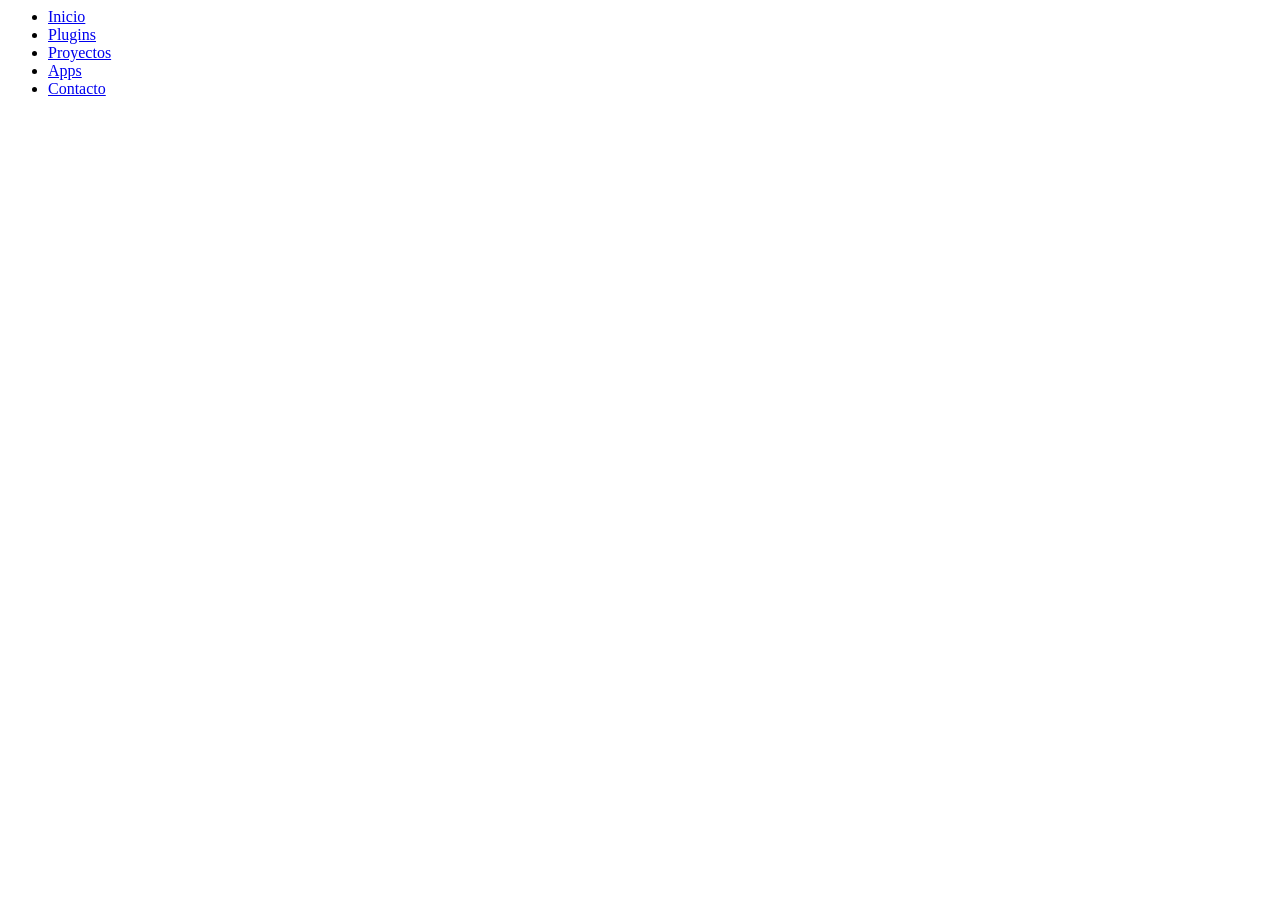
==== SQA/index.html @ abec7d4c "initial commit asd" ====
<!DOCTYPE="HTML">
<html lang="en">
    <head>
        <meta charset="UTF-8">
        <meta name="viewport" content="width=device-width, initial-scale=1.0">
        <meta http-equiv="X-UA-Compatible" content="ie=edge">
        <title>Document</title>
        <link rel="stylesheet" href="styles.css">
        <script src="script.js"></script>
    </head>
    <header>
        <nav>
            <ul>
                <li><a href="#inicio">Inicio</a></li>
                <li><a href="#minecraft">Plugins</a></li>
                <li><a href="#proyectos">Proyectos</a></li>
                <li><a href="#apps">Apps</a></li>
                <li><a href="#contacto">Contacto</a></li>
            </ul>
        </nav>
    </header>
    <body>
    <section class="inicio" id="inicio"></section>
    <section class="plugins" id="minecraft"></section>
    <section class="proyectos" id="proyectos"></section>
    <section class="apps" id="apps"></section>
    <section class="contacto" id="contacto"></section>
    </body>
</html>
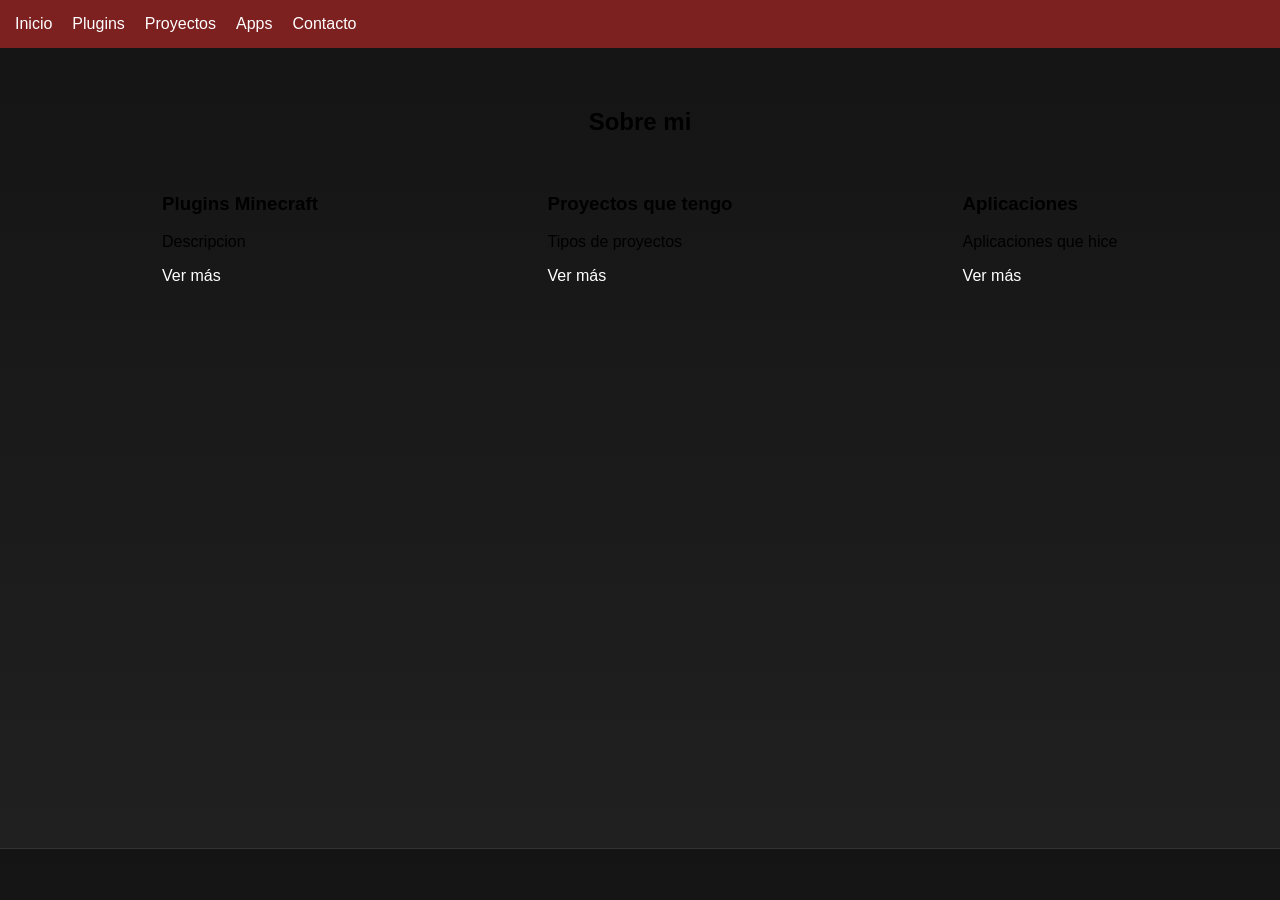
==== commit 590bd62c: "Algunos cambios, viendo como hacer la  estructura principal y como ordenar todo" ====
--- a/SQA/index.html
+++ b/SQA/index.html
@@ -1,29 +1,56 @@
-<!DOCTYPE="HTML">
-<html lang="en">
-    <head>
-        <meta charset="UTF-8">
-        <meta name="viewport" content="width=device-width, initial-scale=1.0">
-        <meta http-equiv="X-UA-Compatible" content="ie=edge">
-        <title>Document</title>
-        <link rel="stylesheet" href="styles.css">
-        <script src="script.js"></script>
-    </head>
+<!DOCTYPE html>
+<html lang="es">
+<head>
+    <meta charset="UTF-8">
+    <meta name="viewport" content="width=device-width, initial-scale=1.0">
+    <title>Document</title>
+    <link rel="stylesheet" href="styles.css">
+    <script src="script.js" defer></script>
+</head>
+<body>
     <header>
         <nav>
             <ul>
                 <li><a href="#inicio">Inicio</a></li>
-                <li><a href="#minecraft">Plugins</a></li>
+                <li><a href="#plugins">Plugins</a></li>
                 <li><a href="#proyectos">Proyectos</a></li>
                 <li><a href="#apps">Apps</a></li>
                 <li><a href="#contacto">Contacto</a></li>
             </ul>
         </nav>
     </header>
-    <body>
-    <section class="inicio" id="inicio"></section>
-    <section class="plugins" id="minecraft"></section>
-    <section class="proyectos" id="proyectos"></section>
-    <section class="apps" id="apps"></section>
-    <section class="contacto" id="contacto"></section>
-    </body>
-</html>+    <section class="proyectos" id="proyectos">
+    <h2 align="center">Sobre mi</h2> <br>
+    
+    <div class="container">
+        
+        <div class="card">
+            <div class="cardcontent">
+                <h3>Plugins Minecraft</h3>
+                <p>Descripcion</p>
+                <a href="#" class="link">Ver más</a>
+            </div>
+        </div>
+
+        <div class="card">
+            <div class="cardcontent">
+                <h3>Proyectos que tengo</h3>
+                <p>Tipos de proyectos</p>
+                <a href="#" class="link">Ver más</a>
+            </div>
+        </div>
+
+
+        <div class="card">
+            <div class="cardcontent">
+                <h3>Aplicaciones</h3>
+                <p>Aplicaciones que hice</p>
+                <a href="#" class="link">Ver más</a>
+            </div>
+        </div>
+
+
+    </div>
+</section>
+</body>
+</html>
--- a/SQA/styles.css
+++ b/SQA/styles.css
@@ -0,0 +1,43 @@
+html {
+  scroll-behavior: smooth;
+}
+
+body {
+    background-color: #141414;
+    background: linear-gradient(#141414, #202020); /* Texto blanco para que contraste con el fondo oscuro */
+    font-family: sans-serif;
+    margin: 0;
+}
+
+nav {
+    background-color: #7C2020; 
+    padding: 15px;
+}
+
+ul {
+    margin: 0;
+    padding: 0;
+    display: flex;
+    gap: 20px;
+}
+
+li {
+    list-style: none;
+}
+
+a {
+    color: white;
+    text-decoration: none;
+}
+
+section {
+    height: 80vh; 
+    padding: 40px;
+    border-bottom: 1px solid #333;
+}
+
+.container {
+    display: grid;
+    justify-items: center;
+    grid-template-columns: repeat(auto-fit, minmax(280px, 1fr));
+}
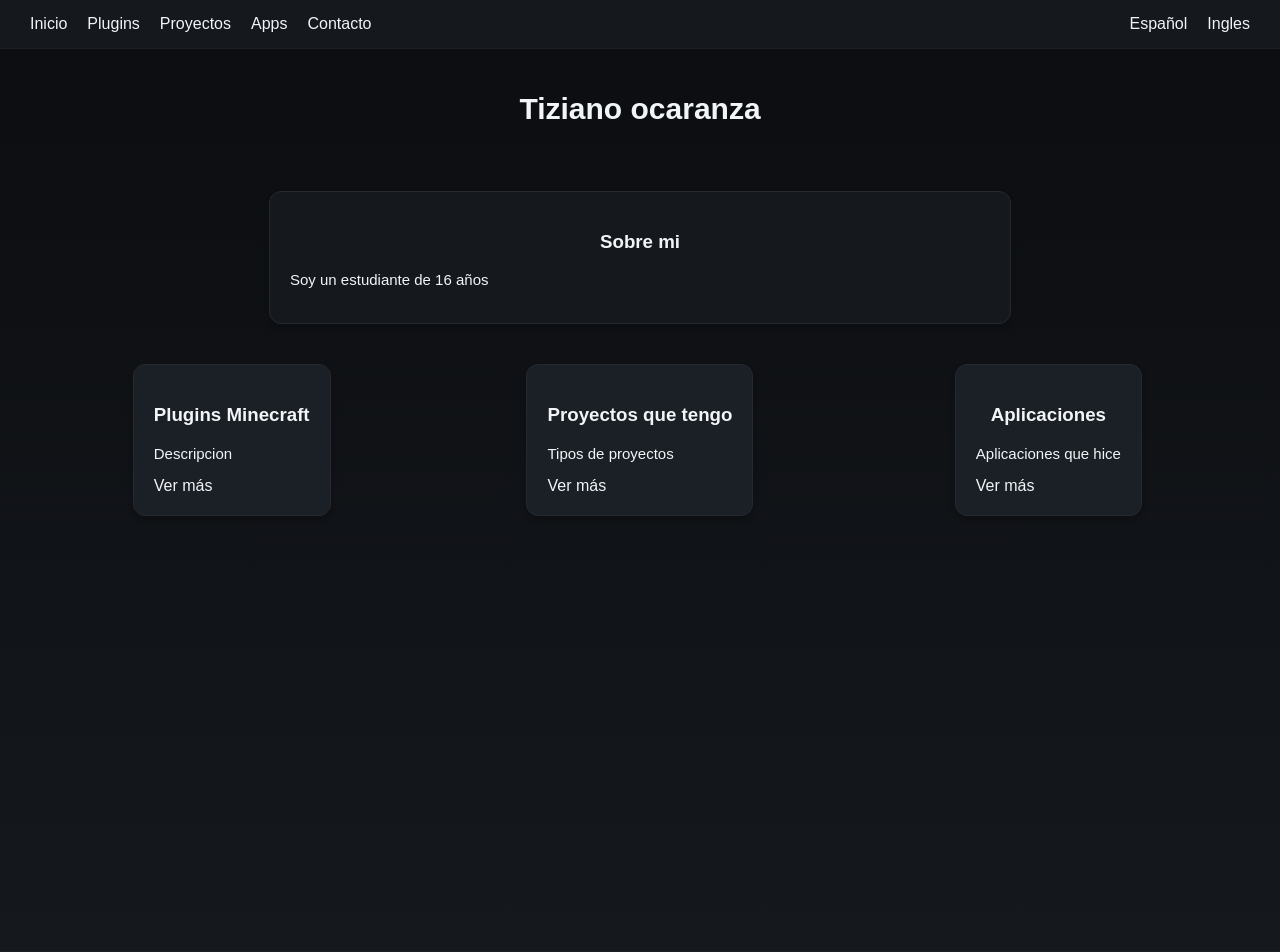
==== commit 632acfb9: "cambios sutiles a los colores y responsive mejorado para sobre mi" ====
--- a/SQA/index.html
+++ b/SQA/index.html
@@ -17,11 +17,22 @@
                 <li><a href="#apps">Apps</a></li>
                 <li><a href="#contacto">Contacto</a></li>
             </ul>
+            <ol>
+                <li><a href="#asd">Español</a></li>
+                <li><a href="#asd">Ingles</a></li>
+            </ol>
         </nav>
-    </header>
-    <section class="proyectos" id="proyectos">
-    <h2 align="center">Sobre mi</h2> <br>
+    </header>  <br>
+    <h2 align="center">Tiziano ocaranza</h2> 
+    <section class="inicio" id="inicio">
     
+    <div class="container">
+        <div class="Bigcard">
+            <h3 align = center>Sobre mi</h2>
+            <p>Soy un estudiante de 16 años</p>
+        </div>
+    </div>
+
     <div class="container">
         
         <div class="card">
@@ -48,9 +59,7 @@
                 <a href="#" class="link">Ver más</a>
             </div>
         </div>
-
-
     </div>
-</section>
+    </section>
 </body>
 </html>
--- a/SQA/styles.css
+++ b/SQA/styles.css
@@ -1,17 +1,22 @@
+
 html {
-  scroll-behavior: smooth;
+    scroll-behavior: smooth;
 }
 
 body {
-    background-color: #141414;
-    background: linear-gradient(#141414, #202020); /* Texto blanco para que contraste con el fondo oscuro */
+    background-color: #0B0D10;
+    background: linear-gradient(#0B0D10, #15181D);
     font-family: sans-serif;
     margin: 0;
 }
 
 nav {
-    background-color: #7C2020; 
-    padding: 15px;
+    background-color: #15181D;
+    padding: 15px 30px;
+    display: flex;
+    justify-content: space-between;
+    align-items: center;
+    border-bottom: 1px solid #1B1F26;
 }
 
 ul {
@@ -21,23 +26,138 @@
     gap: 20px;
 }
 
+ol {
+    margin: 0;
+    padding: 0;
+    display: flex;
+    gap: 20px;
+    align-items: end;
+}
+
 li {
     list-style: none;
 }
 
 a {
-    color: white;
+    color: #F2F5F7;
     text-decoration: none;
+    transition: color 0.2s ease;
+}
+
+a:hover {
+    color: #7CFF6B;
 }
 
 section {
-    height: 80vh; 
+    height: 80vh;
     padding: 40px;
-    border-bottom: 1px solid #333;
+    border-bottom: 1px solid #1B1F26;
+}
+
+h2 {
+    color: #F2F5F7;
+    font-size: clamp(30px, 4vw, 30px);
+}
+
+p {
+    color: #F2F5F7;
+    font-size: clamp(12px, 2vw, 15px);
 }
 
 .container {
     display: grid;
     justify-items: center;
     grid-template-columns: repeat(auto-fit, minmax(280px, 1fr));
-}+    gap: 25px;
+    margin-bottom: 40px;
+}
+
+h3 {
+    color: #F2F5F7;
+    text-align: center;
+}
+
+.card {
+    opacity: 0;
+    transform: translateY(40px);
+
+    animation: aparecer 0.6s cubic-bezier(0.2, 0.8, 0.2, 1) forwards;
+    animation-delay: var(--retraso);
+
+    background: #1B1F26;
+    border: 1px solid #252A32;
+    border-radius: 12px;
+    padding: 20px;
+
+    box-shadow: 0 4px 6px rgba(0, 0, 0, 0.20);
+
+    transition:
+        transform 0.3s ease,
+        box-shadow 0.3s ease,
+        border-color 0.3s ease;
+}
+
+.Bigcard {
+    opacity: 0;
+    transform: translateY(40px);
+
+    animation: aparecer 0.6s cubic-bezier(0.2, 0.8, 0.2, 1) forwards;
+    animation-delay: var(--retraso);
+
+    width: clamp(280px, 90vw, 700px);
+
+    background: #15181D;
+    border: 1px solid #252A32;
+    border-radius: 12px;
+    padding: 20px;
+
+    box-shadow: 0 4px 6px rgba(0, 0, 0, 0.20);
+
+    transition:
+        transform 0.3s ease,
+        box-shadow 0.3s ease,
+        border-color 0.3s ease;
+}
+
+@keyframes aparecer {
+    to {
+        opacity: 1;
+        transform: translateY(0);
+    }
+}
+
+.card:hover {
+    transform: translateY(-10px);
+
+    border-color: #7CFF6B;
+
+    box-shadow:
+        0 15px 30px rgba(0, 0, 0, 0.55),
+        0 0 20px rgba(124, 255, 107, 0.08);
+
+    cursor: pointer;
+}
+
+.Bigcard:hover {
+    transform: translateY(-10px);
+
+    border-color: #58A6FF;
+
+    box-shadow:
+        0 15px 30px rgba(0, 0, 0, 0.55),
+        0 0 20px rgba(88, 166, 255, 0.08);
+
+    cursor: pointer;
+}
+
+.secondary-text {
+    color: #8B949E;
+}
+
+.highlight {
+    color: #7CFF6B;
+}
+
+.accent-blue {
+    color: #58A6FF;
+}
